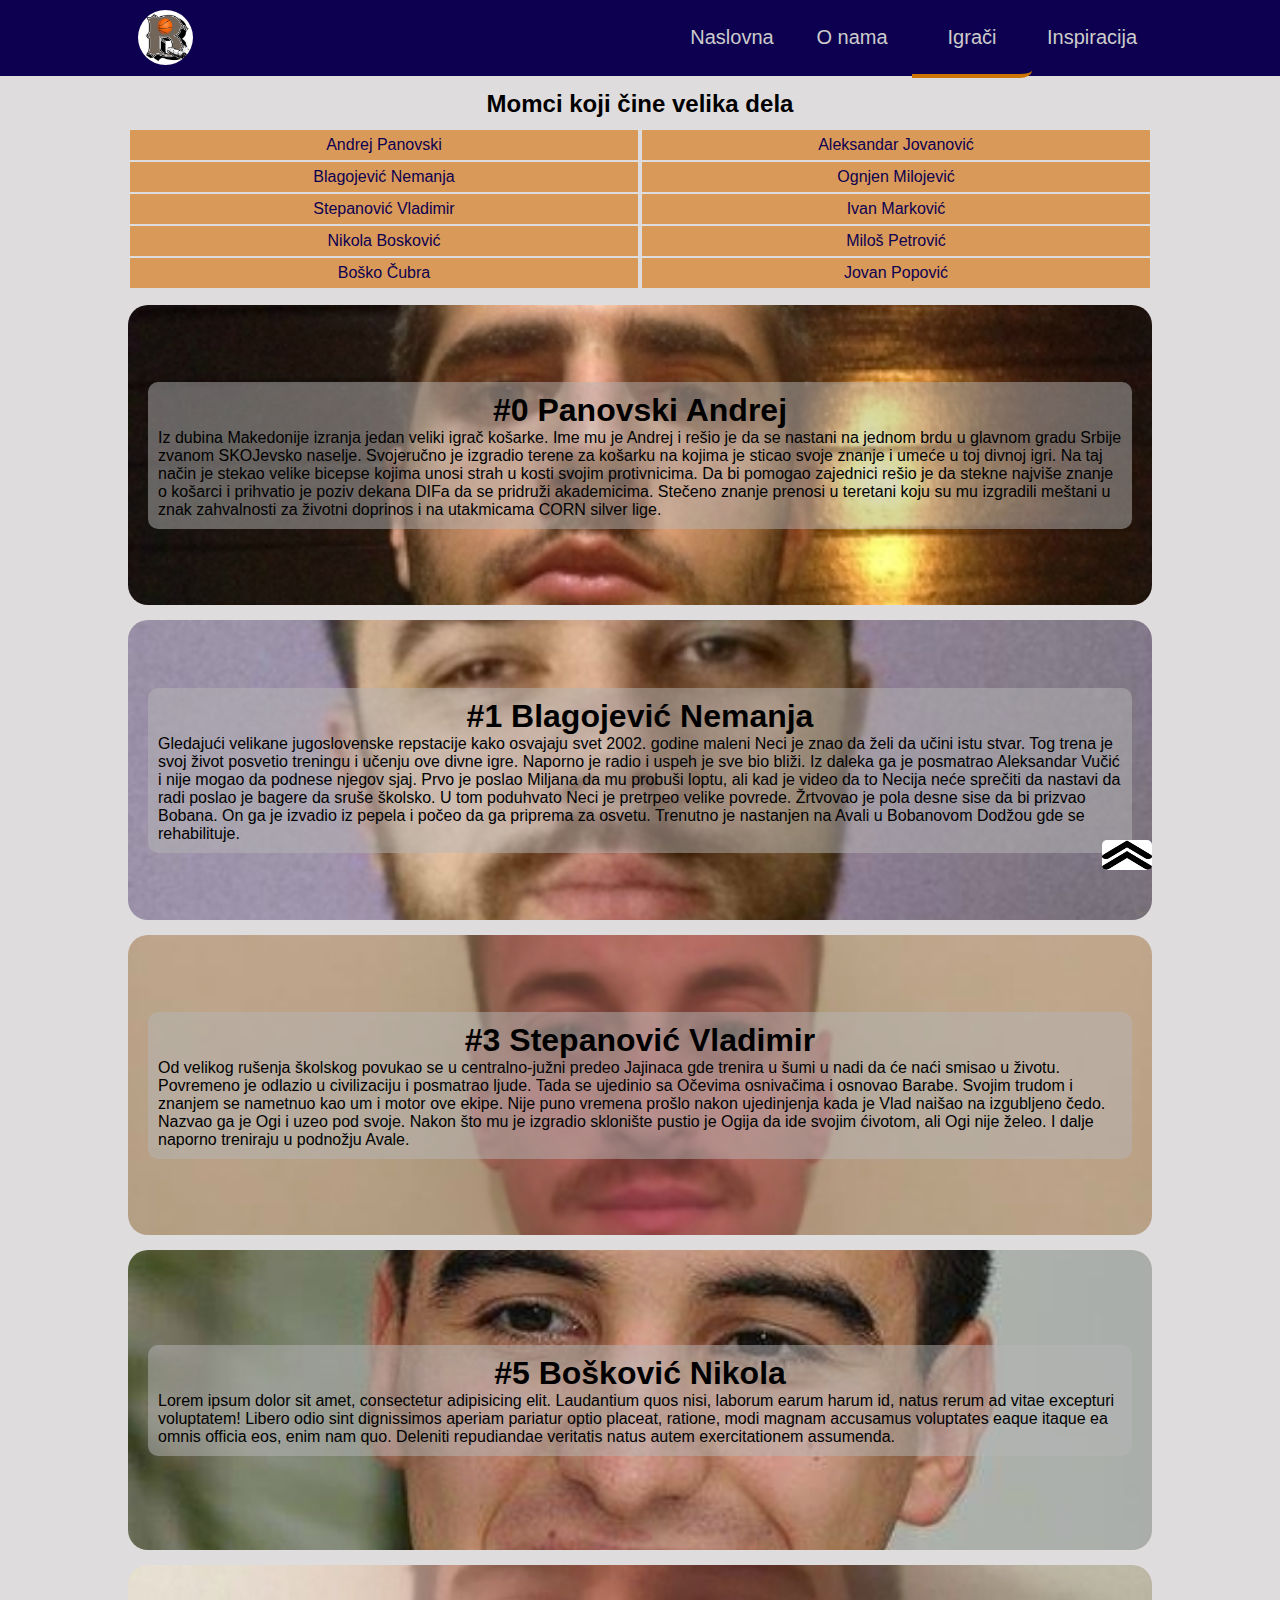
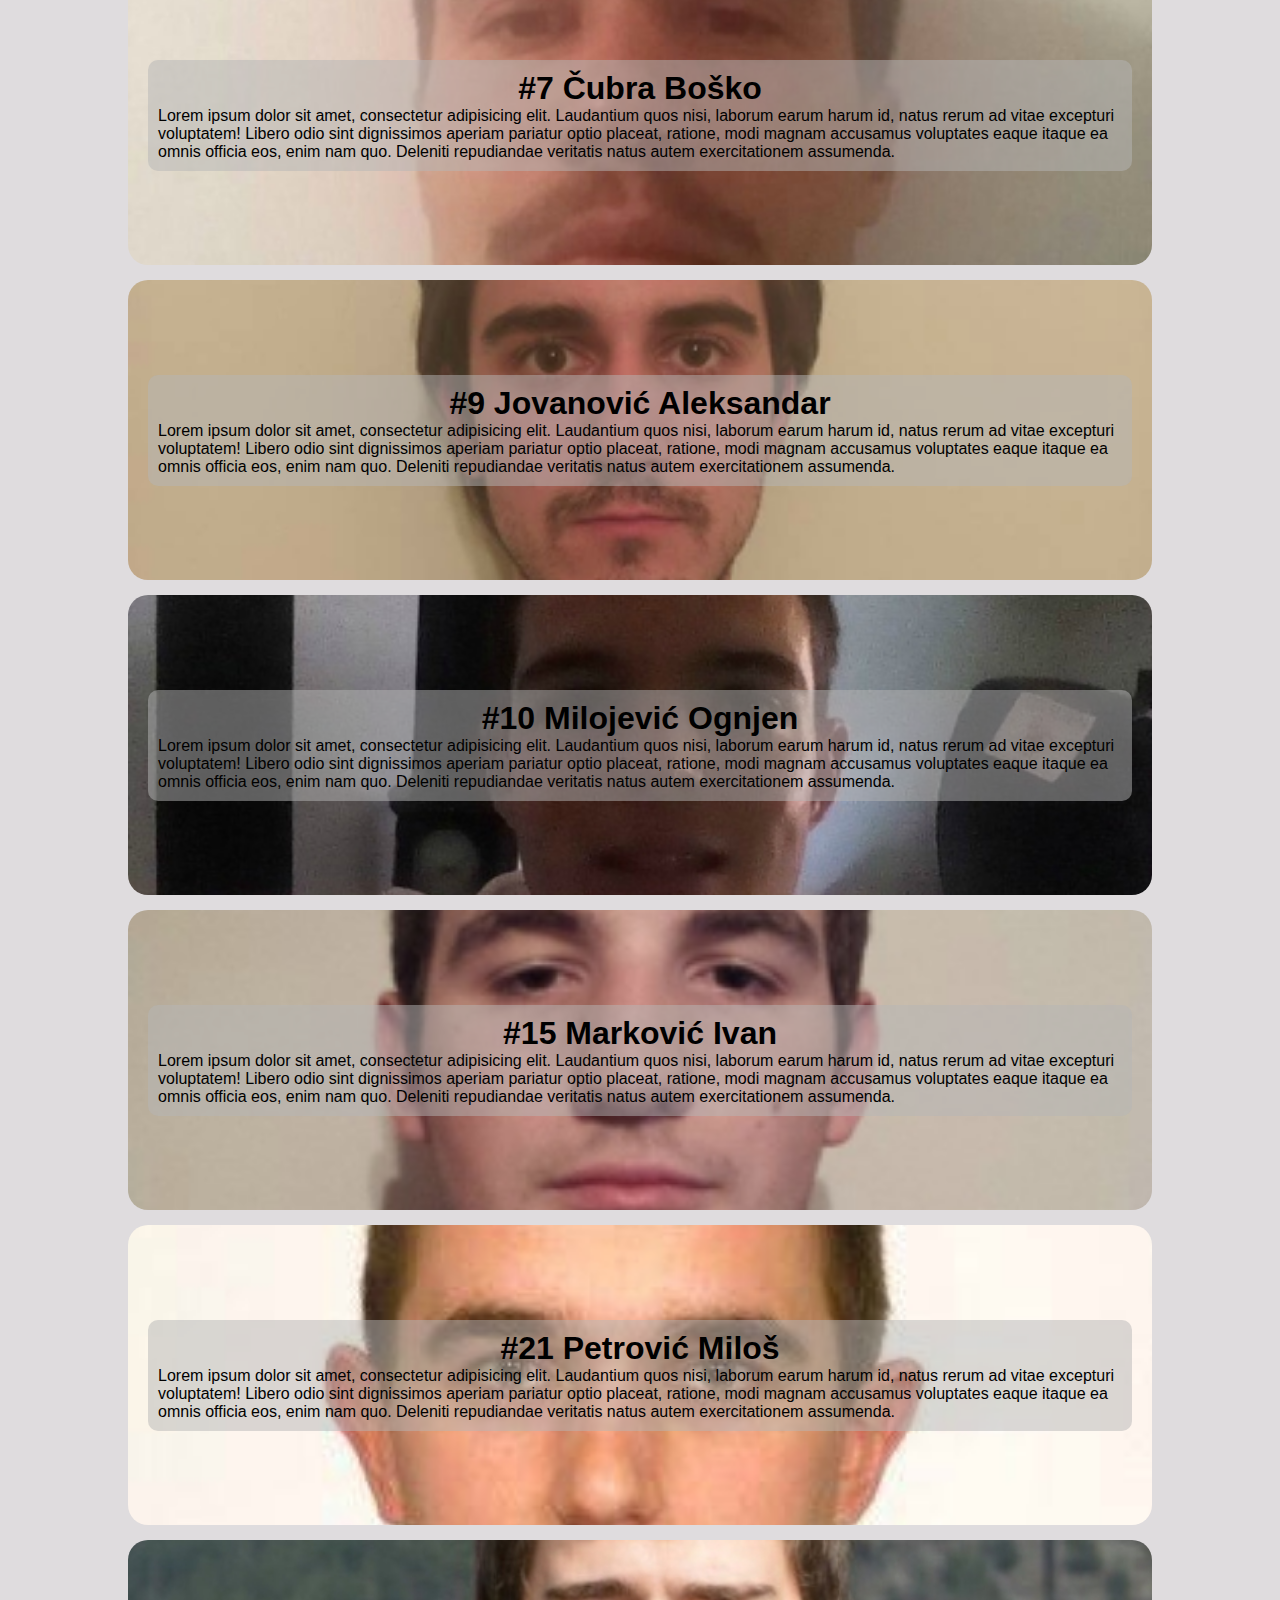
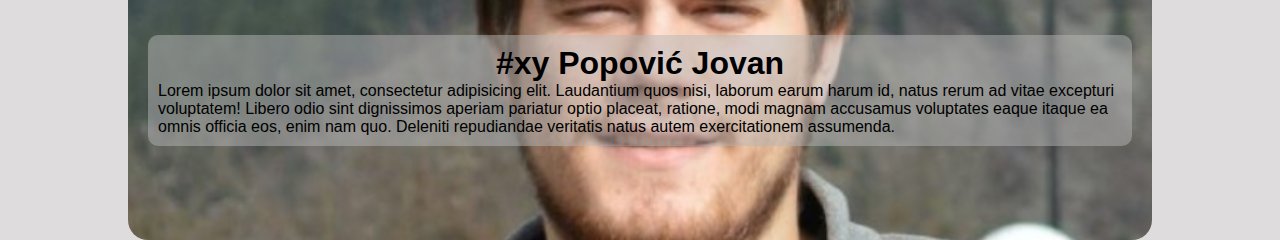
==== igraci.html @ cb5fc28c "KDB" ====
<!DOCTYPE html>
<html lang="en">
<head>
  <meta charset="UTF-8">
  <meta name="viewport" content="width=device-width, initial-scale=1.0">
  <meta http-equiv="X-UA-Compatible" content="ie=edge">
  <title>KD Barabe</title>
  <link rel="shortcut icon" href="favicon.ico" type="image/png">
  <link rel="stylesheet" href="css/style.css">
</head>
<body>
  <header>
    <div class="container">
      <a href="index.html"><img src="img/barabe.png" alt="logo barabe"></a>

        <nav>
          <ul>
            <li><a href="index.html">Naslovna</a></li>
            <li><a href="onama.html">O nama</a></li>
            <li><span><a href="igraci.html">Igrači</a></span></li>
            <li><a href="#">Inspiracija</a></li>
          </ul>
        </nav>
    </div>
  </header>
  <div class="container">
    <div class="igraci">
      <h2>Momci koji čine velika dela</h2>
      <div class="levo">
        <ul>
            <li><a href="#pahovski">Andrej Panovski</a></li>
            <li><a href="#neci">Blagojević Nemanja</a></li>
            <li><a href="#vlad">Stepanović Vladimir</a></li>
            <li><a href="#nikola">Nikola Bosković</a></li>
            <li><a href="#bole">Boško Čubra</a></li>
        </ul>
      </div>
      <div class="desno">
      <ul>
          <li><a href="#prangija">Aleksandar Jovanović</a></li>
          <li><a href="#ogi">Ognjen Milojević</a></li>
          <li><a href="#iket">Ivan Marković</a></li>
          <li><a href="#panda">Miloš Petrović</a></li>
          <li><a href="#joca">Jovan Popović</a></li>
      </ul>
    </div>
    </div>
    <!-- iz ID uzima sliku -->
    <div class="profil">
      <div class="slika"id="pahovski">
        <div class="poz">
          <h1>#0 Panovski Andrej</h1>
          <p>Iz dubina Makedonije izranja jedan veliki igrač košarke. Ime mu je Andrej i rešio je da se nastani na jednom brdu u glavnom gradu Srbije zvanom SKOJevsko naselje. Svojeručno je izgradio terene za košarku na kojima je sticao svoje znanje i umeće u toj divnoj igri. Na taj način je stekao velike bicepse kojima unosi strah u kosti svojim protivnicima. Da bi pomogao zajednici rešio je da stekne najviše znanje o košarci i prihvatio je poziv dekana DIFa da se pridruži akademicima. Stečeno znanje prenosi u teretani koju su mu izgradili meštani u znak zahvalnosti za životni doprinos i na utakmicama CORN silver lige.  </p>
        </div>
      </div>
      <div class="slika"id="neci">
        <div class="poz">
          <h1>#1 Blagojević Nemanja</h1>
          <p>Gledajući velikane jugoslovenske repstacije kako osvajaju svet 2002. godine maleni Neci je znao da želi da učini istu stvar. Tog trena je svoj život posvetio treningu i učenju ove divne igre. Naporno je radio i uspeh je sve bio bliži. Iz daleka ga je posmatrao Aleksandar Vučić i nije mogao da podnese njegov sjaj. Prvo je poslao Miljana da mu probuši loptu, ali kad je video da to Necija neće sprečiti da nastavi da radi poslao je bagere da sruše školsko. U tom poduhvato Neci je pretrpeo velike povrede. Žrtvovao je pola desne sise da bi prizvao Bobana. On ga je izvadio iz pepela i počeo da ga priprema za osvetu. Trenutno je nastanjen na Avali u Bobanovom Dodžou gde se rehabilituje.</p>
        </div>
      </div>

      <div class="slika"id="vlad">
        <div class="poz">
          <h1>#3 Stepanović Vladimir</h1>
          <p>Od velikog rušenja školskog povukao se u centralno-južni predeo Jajinaca gde trenira u šumi u nadi da će naći smisao u životu. Povremeno je odlazio u civilizaciju i posmatrao ljude. Tada se ujedinio sa Očevima osnivačima i osnovao Barabe. Svojim trudom i znanjem se nametnuo kao um i motor ove ekipe. Nije puno vremena prošlo nakon ujedinjenja kada je Vlad naišao na izgubljeno čedo. Nazvao ga je Ogi i uzeo pod svoje. Nakon što mu je izgradio sklonište pustio je Ogija da ide svojim ćivotom, ali Ogi nije želeo. I dalje naporno treniraju u podnožju Avale. </p>
        </div>
      </div>

      <div class="slika"id="nikola">
        <div class="poz">
          <h1>#5 Bošković Nikola</h1>
          <p>Lorem ipsum dolor sit amet, consectetur adipisicing elit. Laudantium quos nisi, laborum earum harum id, natus rerum ad vitae excepturi voluptatem! Libero odio sint dignissimos aperiam pariatur optio placeat, ratione, modi magnam accusamus voluptates eaque itaque ea omnis officia eos, enim nam quo. Deleniti repudiandae veritatis natus autem exercitationem assumenda.</p>
        </div>
      </div>
      <div class="slika"id="bole">
        <div class="poz">
          <h1>#7 Čubra Boško</h1>
          <p>Lorem ipsum dolor sit amet, consectetur adipisicing elit. Laudantium quos nisi, laborum earum harum id, natus rerum ad vitae excepturi voluptatem! Libero odio sint dignissimos aperiam pariatur optio placeat, ratione, modi magnam accusamus voluptates eaque itaque ea omnis officia eos, enim nam quo. Deleniti repudiandae veritatis natus autem exercitationem assumenda.</p>
        </div>
      </div>
      <div class="slika"id="prangija">
        <div class="poz">
          <h1>#9 Jovanović Aleksandar</h1>
          <p>Lorem ipsum dolor sit amet, consectetur adipisicing elit. Laudantium quos nisi, laborum earum harum id, natus rerum ad vitae excepturi voluptatem! Libero odio sint dignissimos aperiam pariatur optio placeat, ratione, modi magnam accusamus voluptates eaque itaque ea omnis officia eos, enim nam quo. Deleniti repudiandae veritatis natus autem exercitationem assumenda.</p>
        </div>
      </div>
      <div class="slika"id="ogi">
        <div class="poz">
          <h1>#10 Milojević Ognjen</h1>
          <p>Lorem ipsum dolor sit amet, consectetur adipisicing elit. Laudantium quos nisi, laborum earum harum id, natus rerum ad vitae excepturi voluptatem! Libero odio sint dignissimos aperiam pariatur optio placeat, ratione, modi magnam accusamus voluptates eaque itaque ea omnis officia eos, enim nam quo. Deleniti repudiandae veritatis natus autem exercitationem assumenda.</p>
        </div>
      </div>
      <div class="slika"id="iket">
        <div class="poz">
          <h1>#15 Marković Ivan</h1>
          <p>Lorem ipsum dolor sit amet, consectetur adipisicing elit. Laudantium quos nisi, laborum earum harum id, natus rerum ad vitae excepturi voluptatem! Libero odio sint dignissimos aperiam pariatur optio placeat, ratione, modi magnam accusamus voluptates eaque itaque ea omnis officia eos, enim nam quo. Deleniti repudiandae veritatis natus autem exercitationem assumenda.</p>
        </div>
      </div>
      <div class="slika"id="panda">
        <div class="poz">
          <h1>#21 Petrović Miloš</h1>
          <p>Lorem ipsum dolor sit amet, consectetur adipisicing elit. Laudantium quos nisi, laborum earum harum id, natus rerum ad vitae excepturi voluptatem! Libero odio sint dignissimos aperiam pariatur optio placeat, ratione, modi magnam accusamus voluptates eaque itaque ea omnis officia eos, enim nam quo. Deleniti repudiandae veritatis natus autem exercitationem assumenda.</p>
        </div>
      </div>
      <div class="slika"id="joca">
        <div class="poz">
          <h1>#xy Popović Jovan</h1>
          <p>Lorem ipsum dolor sit amet, consectetur adipisicing elit. Laudantium quos nisi, laborum earum harum id, natus rerum ad vitae excepturi voluptatem! Libero odio sint dignissimos aperiam pariatur optio placeat, ratione, modi magnam accusamus voluptates eaque itaque ea omnis officia eos, enim nam quo. Deleniti repudiandae veritatis natus autem exercitationem assumenda.</p>
        </div>
      </div>


    </div>
  <a href="#"><img src="img/dugme.jpg" class="btn" alt="button"></a>
</body>
</html>
---- css/style.css ----
* {
  box-sizing: border-box;
  padding: 0;
  margin: 0;
  font-family: Arial, "Helvetica Neue", Helvetica, sans-serif;
  transition: 0.2s;
  list-style: none;
  text-decoration: none;
}

body {
  background-color: #dfdcde;
}

.container {
  width: 80%;
  margin: auto;
}
/* navigaciona traka */
header {
  width: 100%;
  background-color: #0e0050;
  position: absolute;
  top: 0;
  z-index: 1;
}

header img {
  float: left;
  width: 55px;
  border-radius: 50%;
  margin: 10px;
}

header img:hover {
  transform: scale(1.1);
}

nav span a {
  border-bottom-right-radius: 10%;
  border-bottom: 4px solid #cd7500;
}

nav ul {
  float: right;
}

nav ul li {
  height: 76px;
  line-height: 74px;
  width: 120px;
  float: left;
}

nav ul li a {
  text-align: center;
  display: block;
  color: #ccc;
  font-size: 20px;
}

nav a:hover {
  background-color: #1b0488;
  border-radius: 5px;
}
/* Naslovna */

/*pozadina*/
.naslovna {
  display: flex;
  flex-direction: column;
  align-items: center;
  justify-content: center;
  background-size: cover;
  background-position: center;
  height: 100vh;
  background-image: url('../img/boban.jpg');
  text-align: center;
  color: rgb(205, 117, 0);
  padding: 0 20px;
}

/*plava boja*/
.boja {
  height: 100vh;
  width: 100vw;
  position: absolute;
  left: 0;
  background-color: #225470;
  opacity: .8;
}

/*Centar*/
.tekst {
  padding: 10px;
  border-radius: 10px;
  background-color: #cccccc;
  z-index: 1;
}

.tekst p {
  letter-spacing: 5px;
  font-weight: 500;
}

/* o nama */

.rush img {
  width: 100%;
  margin-top: 50px;
}

/* igraci */

/*spisak igraca*/
.igraci h2 {
  margin: 10px;
}

.igraci {
  padding-top: 80px;
  text-align: center;
}

.igraci:after {
  content: "";
  display: table;
  clear: both;
}
.igraci li a {
  background-color: rgba(214, 109, 0, 0.6);
  text-decoration: none;
  display: block;
  color: #0e0050;
  line-height: 30px;
}

.igraci li {
  margin: 2px;
  list-style: none;
}

.igraci li:hover {
  background-color: rgba(214, 109, 0, 1);
  text-transform: uppercase;
}
/*lista u dva reda*/
.igraci .levo {
  float: left;
  width: 50%;
}
.igraci .desno  {
  width: 50%;
  float: right;
}

/* profili*/

.poz {
  background-color: rgba(181, 181, 181, 0.5);
  border-radius: 10px;
  padding: 10px;
}

.poz h1 {
  text-align: center;
}

.slika {
  border-radius: 20px;
  margin-top: 15px;
  padding: 20px;
  background-position: center;
  background-size: cover;
  height: 300px;
  display: flex;
  flex-direction: column;
  align-items: center;
  justify-content: center;
}

/*dugme za povratak gore*/

.btn {
  height: 30px;
  width: 50px;
  position: fixed;
  bottom: 30px;
  right: 10%;
  border-radius: 5px;
}

/*slike igraca */
#pahovski {
  background-image: url('../img/pahovski.jpg');
}
#neci {
  background-image: url('../img/neci.jpg');
}
#vlad {
  background-image: url('../img/vlad.jpg');
}
#nikola {
  background-image: url('../img/nikola.jpg');
}
#bole {
  background-image: url('../img/bole.jpg');
}
#prangija {
  background-image: url('../img/prangija.jpg');
}
#ogi {
  background-image: url('../img/ogi.jpg');
}
#iket {
  background-image: url('../img/iket.jpg');
}
#panda {
  background-image: url('../img/panda.jpg');
}
#joca {
  background-image: url('../img/joca.jpg');
}

/*media query*/

@media(max-width:768px) {
  header {
    position: fixed;
  }

  header img {
    float: none;
    margin: 0 44%;
    }

  header ul {
    float: none;
    width: 100%;
  }

  nav span a {
    border: none;
    background-color: #1b0488;
    border-radius: 10px;
  }

  nav ul li {
    margin: 0;
    float: none;
    width: 100%;
    height: auto;
    line-height: normal;
  }

  .igraci {
    margin-top: 100px;
  }

  .container {
    width: 90%;
  }

  .rush img {
    padding-top: 100px;
  }
}

@media screen and (min-width: 768px), screen and (max-width: 900px){

}
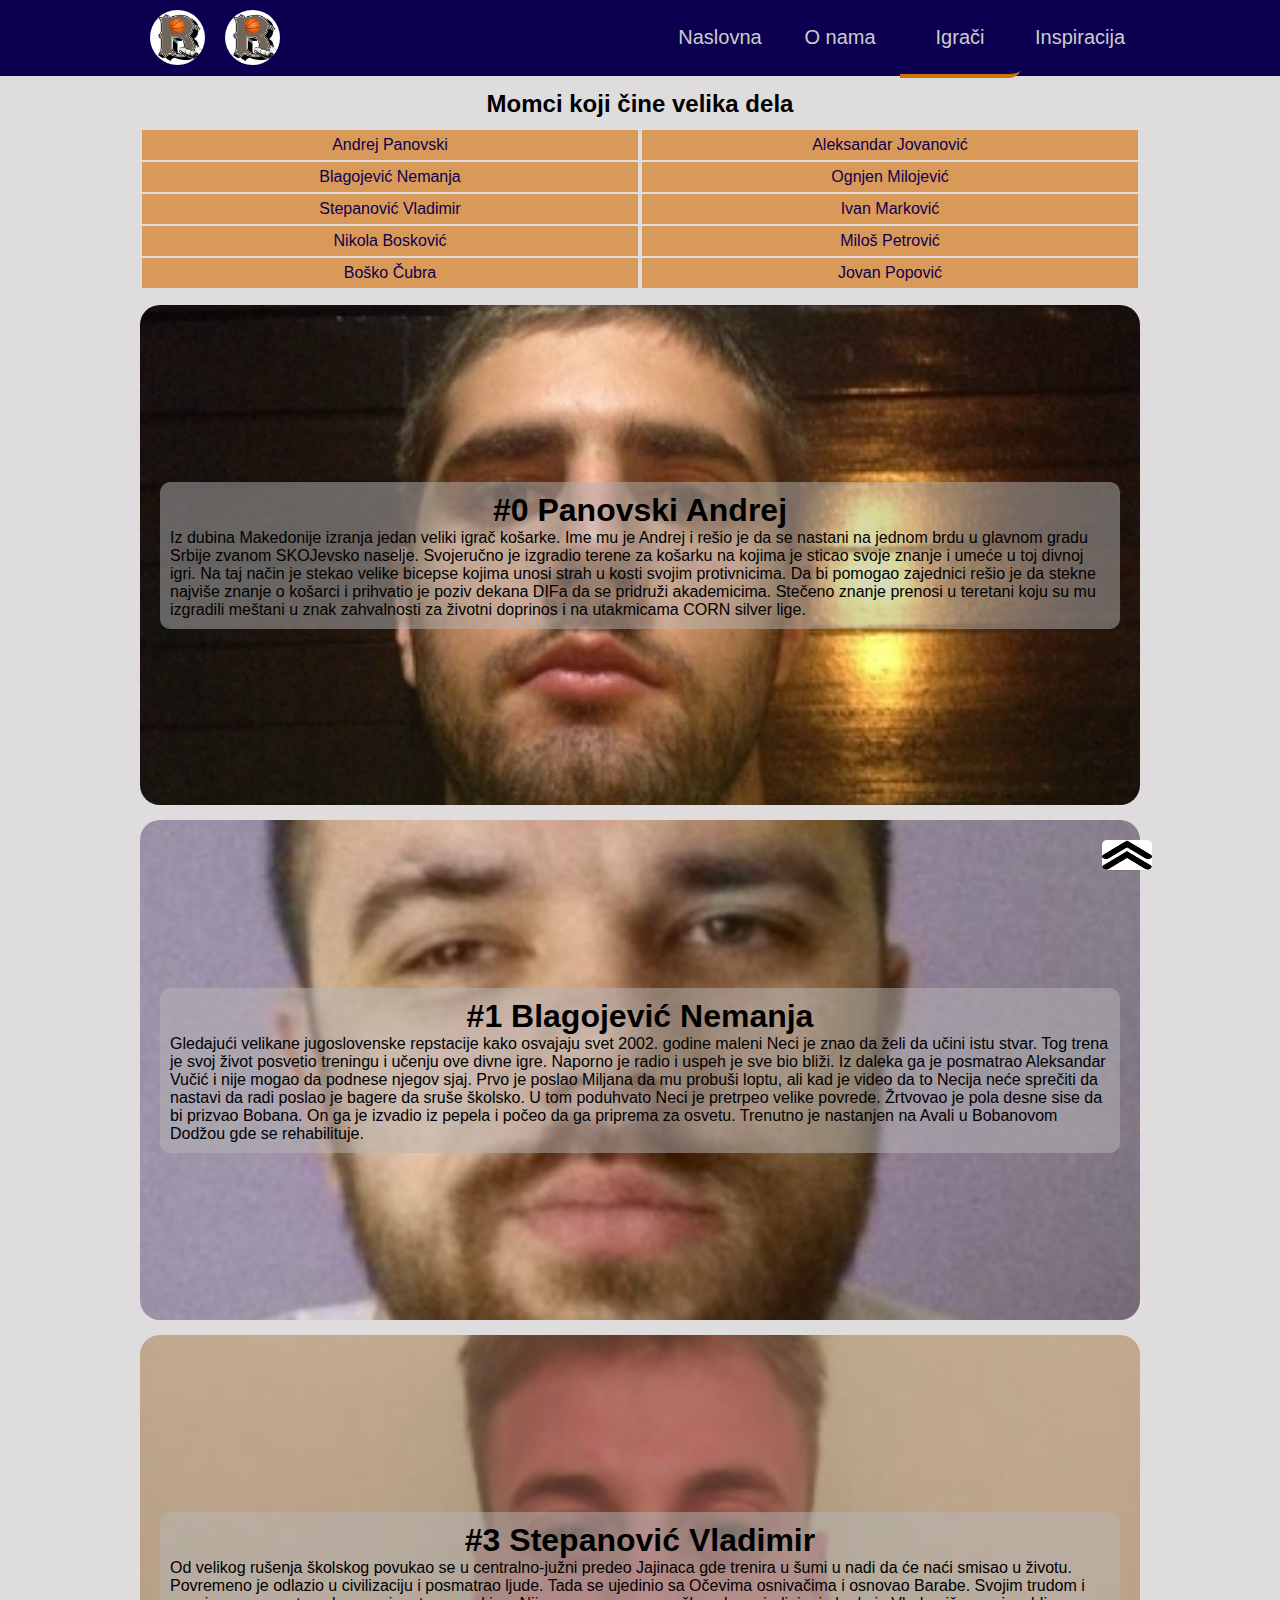
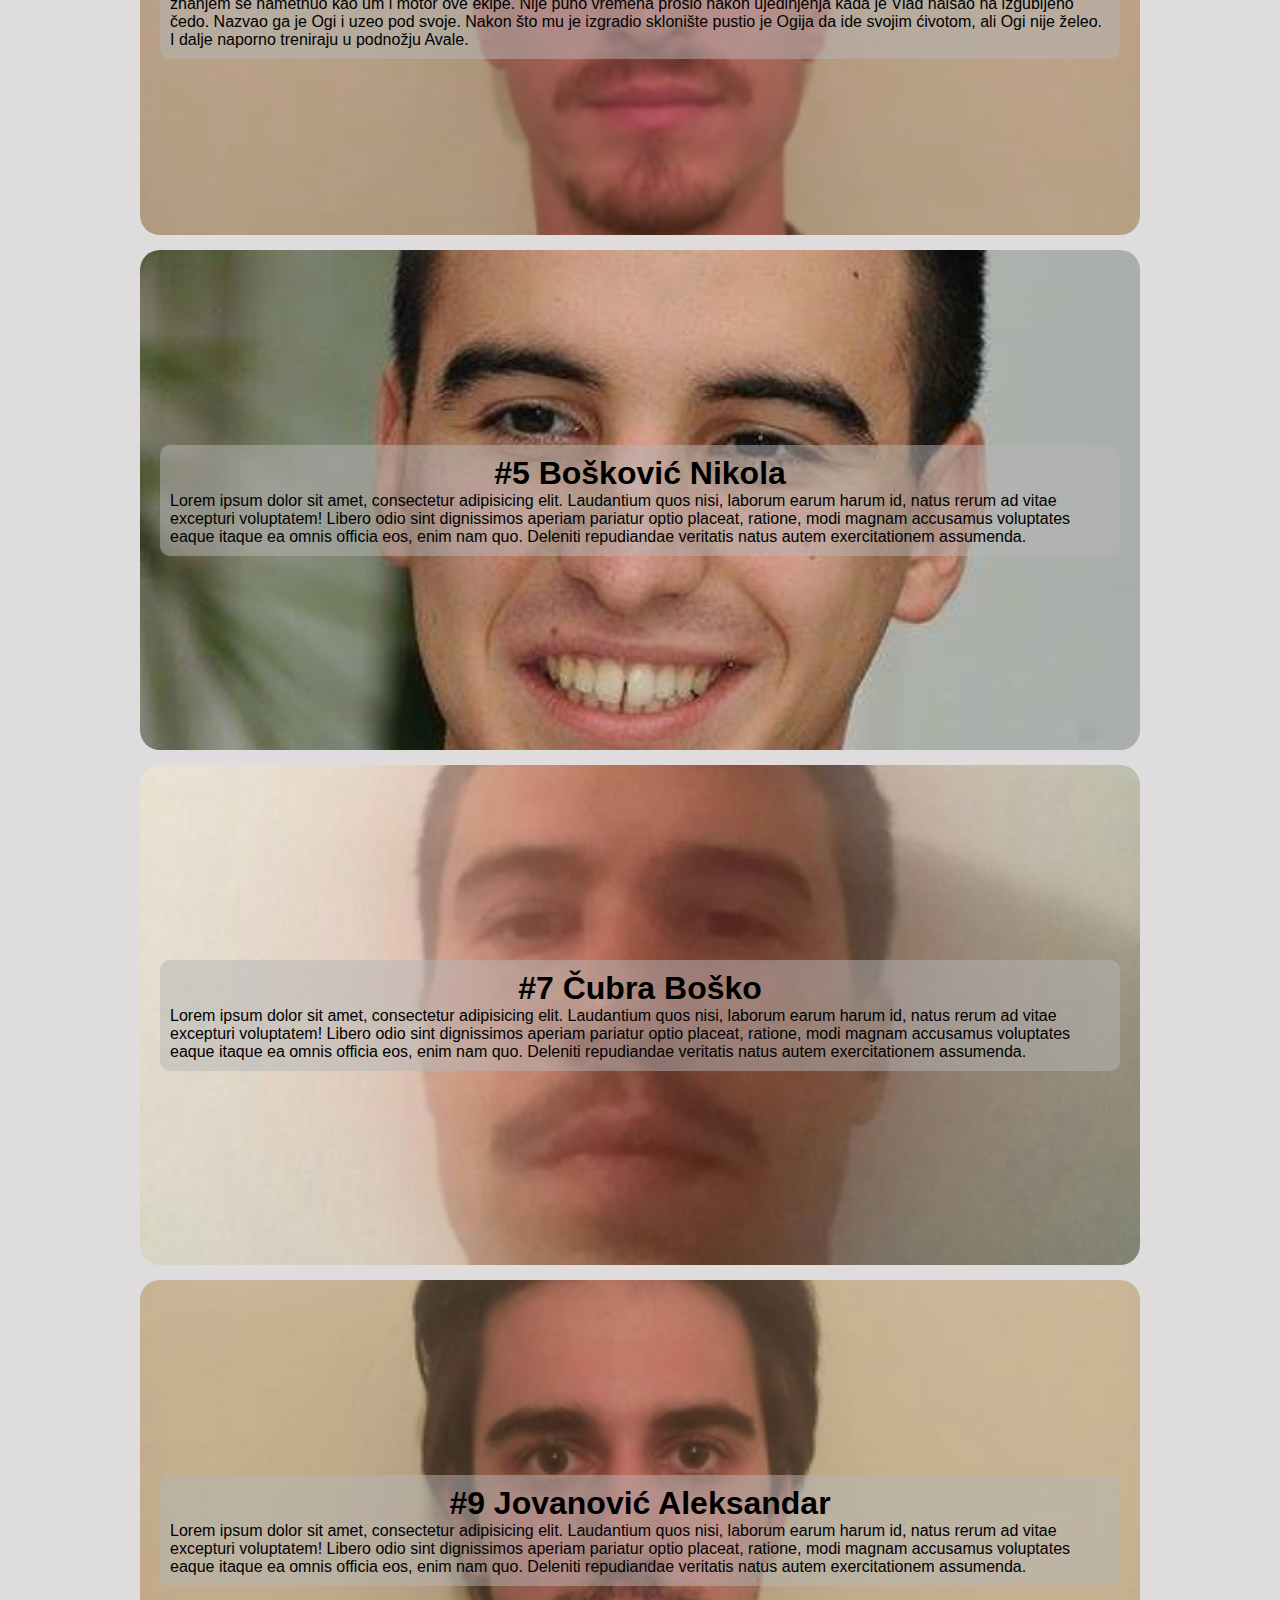
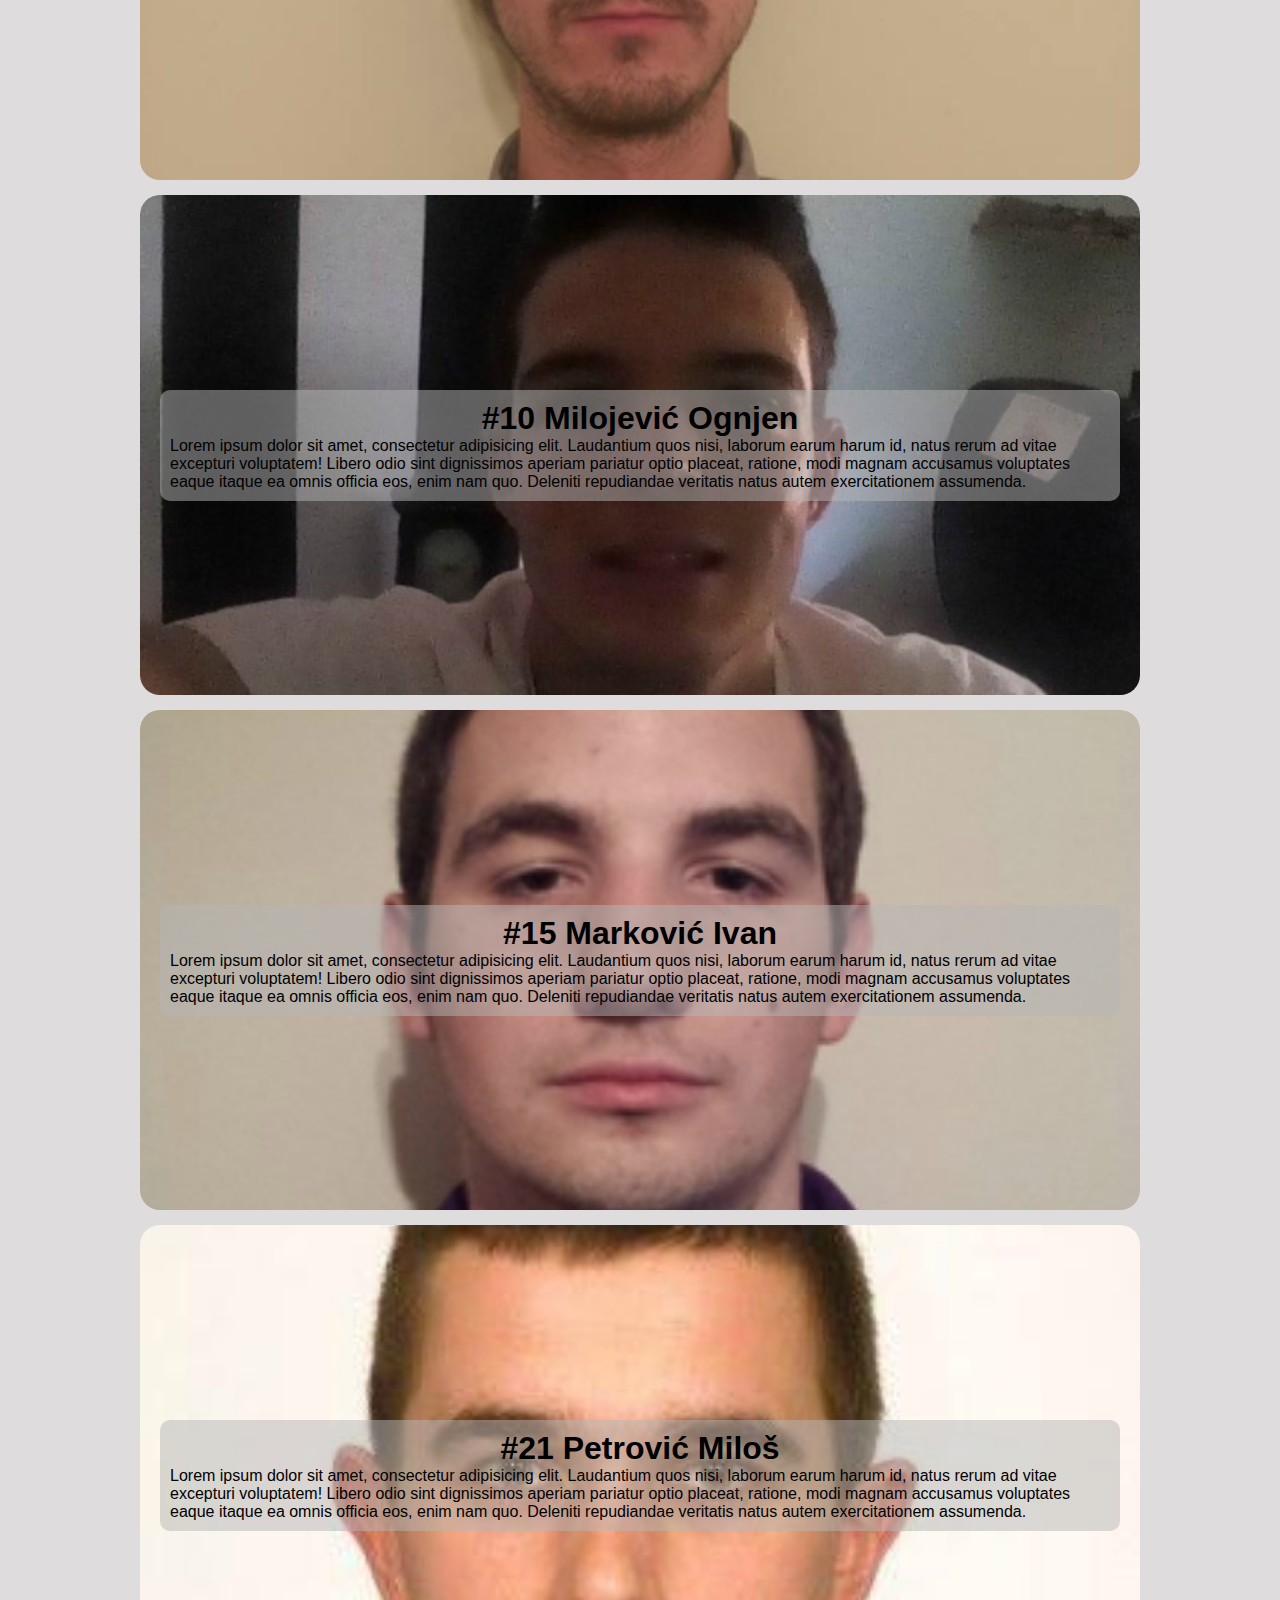
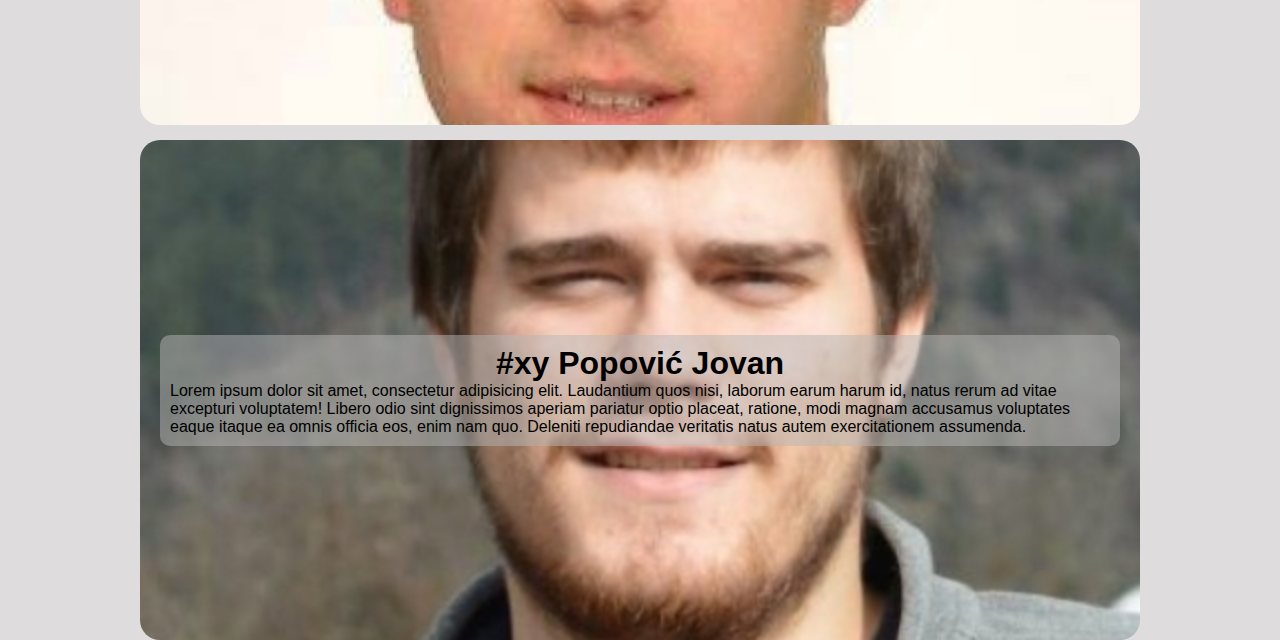
==== commit a506ff5b: "logo meni" ====
--- a/igraci.html
+++ b/igraci.html
@@ -1,117 +1,120 @@
-<!DOCTYPE html>
-<html lang="en">
-<head>
-  <meta charset="UTF-8">
-  <meta name="viewport" content="width=device-width, initial-scale=1.0">
-  <meta http-equiv="X-UA-Compatible" content="ie=edge">
-  <title>KD Barabe</title>
-  <link rel="shortcut icon" href="favicon.ico" type="image/png">
-  <link rel="stylesheet" href="css/style.css">
-</head>
-<body>
-  <header>
-    <div class="container">
-      <a href="index.html"><img src="img/barabe.png" alt="logo barabe"></a>
-
-        <nav>
-          <ul>
-            <li><a href="index.html">Naslovna</a></li>
-            <li><a href="onama.html">O nama</a></li>
-            <li><span><a href="igraci.html">Igrači</a></span></li>
-            <li><a href="#">Inspiracija</a></li>
-          </ul>
-        </nav>
-    </div>
-  </header>
-  <div class="container">
-    <div class="igraci">
-      <h2>Momci koji čine velika dela</h2>
-      <div class="levo">
-        <ul>
-            <li><a href="#pahovski">Andrej Panovski</a></li>
-            <li><a href="#neci">Blagojević Nemanja</a></li>
-            <li><a href="#vlad">Stepanović Vladimir</a></li>
-            <li><a href="#nikola">Nikola Bosković</a></li>
-            <li><a href="#bole">Boško Čubra</a></li>
-        </ul>
-      </div>
-      <div class="desno">
-      <ul>
-          <li><a href="#prangija">Aleksandar Jovanović</a></li>
-          <li><a href="#ogi">Ognjen Milojević</a></li>
-          <li><a href="#iket">Ivan Marković</a></li>
-          <li><a href="#panda">Miloš Petrović</a></li>
-          <li><a href="#joca">Jovan Popović</a></li>
-      </ul>
-    </div>
-    </div>
-    <!-- iz ID uzima sliku -->
-    <div class="profil">
-      <div class="slika"id="pahovski">
-        <div class="poz">
-          <h1>#0 Panovski Andrej</h1>
-          <p>Iz dubina Makedonije izranja jedan veliki igrač košarke. Ime mu je Andrej i rešio je da se nastani na jednom brdu u glavnom gradu Srbije zvanom SKOJevsko naselje. Svojeručno je izgradio terene za košarku na kojima je sticao svoje znanje i umeće u toj divnoj igri. Na taj način je stekao velike bicepse kojima unosi strah u kosti svojim protivnicima. Da bi pomogao zajednici rešio je da stekne najviše znanje o košarci i prihvatio je poziv dekana DIFa da se pridruži akademicima. Stečeno znanje prenosi u teretani koju su mu izgradili meštani u znak zahvalnosti za životni doprinos i na utakmicama CORN silver lige.  </p>
-        </div>
-      </div>
-      <div class="slika"id="neci">
-        <div class="poz">
-          <h1>#1 Blagojević Nemanja</h1>
-          <p>Gledajući velikane jugoslovenske repstacije kako osvajaju svet 2002. godine maleni Neci je znao da želi da učini istu stvar. Tog trena je svoj život posvetio treningu i učenju ove divne igre. Naporno je radio i uspeh je sve bio bliži. Iz daleka ga je posmatrao Aleksandar Vučić i nije mogao da podnese njegov sjaj. Prvo je poslao Miljana da mu probuši loptu, ali kad je video da to Necija neće sprečiti da nastavi da radi poslao je bagere da sruše školsko. U tom poduhvato Neci je pretrpeo velike povrede. Žrtvovao je pola desne sise da bi prizvao Bobana. On ga je izvadio iz pepela i počeo da ga priprema za osvetu. Trenutno je nastanjen na Avali u Bobanovom Dodžou gde se rehabilituje.</p>
-        </div>
-      </div>
-
-      <div class="slika"id="vlad">
-        <div class="poz">
-          <h1>#3 Stepanović Vladimir</h1>
-          <p>Od velikog rušenja školskog povukao se u centralno-južni predeo Jajinaca gde trenira u šumi u nadi da će naći smisao u životu. Povremeno je odlazio u civilizaciju i posmatrao ljude. Tada se ujedinio sa Očevima osnivačima i osnovao Barabe. Svojim trudom i znanjem se nametnuo kao um i motor ove ekipe. Nije puno vremena prošlo nakon ujedinjenja kada je Vlad naišao na izgubljeno čedo. Nazvao ga je Ogi i uzeo pod svoje. Nakon što mu je izgradio sklonište pustio je Ogija da ide svojim ćivotom, ali Ogi nije želeo. I dalje naporno treniraju u podnožju Avale. </p>
-        </div>
-      </div>
-
-      <div class="slika"id="nikola">
-        <div class="poz">
-          <h1>#5 Bošković Nikola</h1>
-          <p>Lorem ipsum dolor sit amet, consectetur adipisicing elit. Laudantium quos nisi, laborum earum harum id, natus rerum ad vitae excepturi voluptatem! Libero odio sint dignissimos aperiam pariatur optio placeat, ratione, modi magnam accusamus voluptates eaque itaque ea omnis officia eos, enim nam quo. Deleniti repudiandae veritatis natus autem exercitationem assumenda.</p>
-        </div>
-      </div>
-      <div class="slika"id="bole">
-        <div class="poz">
-          <h1>#7 Čubra Boško</h1>
-          <p>Lorem ipsum dolor sit amet, consectetur adipisicing elit. Laudantium quos nisi, laborum earum harum id, natus rerum ad vitae excepturi voluptatem! Libero odio sint dignissimos aperiam pariatur optio placeat, ratione, modi magnam accusamus voluptates eaque itaque ea omnis officia eos, enim nam quo. Deleniti repudiandae veritatis natus autem exercitationem assumenda.</p>
-        </div>
-      </div>
-      <div class="slika"id="prangija">
-        <div class="poz">
-          <h1>#9 Jovanović Aleksandar</h1>
-          <p>Lorem ipsum dolor sit amet, consectetur adipisicing elit. Laudantium quos nisi, laborum earum harum id, natus rerum ad vitae excepturi voluptatem! Libero odio sint dignissimos aperiam pariatur optio placeat, ratione, modi magnam accusamus voluptates eaque itaque ea omnis officia eos, enim nam quo. Deleniti repudiandae veritatis natus autem exercitationem assumenda.</p>
-        </div>
-      </div>
-      <div class="slika"id="ogi">
-        <div class="poz">
-          <h1>#10 Milojević Ognjen</h1>
-          <p>Lorem ipsum dolor sit amet, consectetur adipisicing elit. Laudantium quos nisi, laborum earum harum id, natus rerum ad vitae excepturi voluptatem! Libero odio sint dignissimos aperiam pariatur optio placeat, ratione, modi magnam accusamus voluptates eaque itaque ea omnis officia eos, enim nam quo. Deleniti repudiandae veritatis natus autem exercitationem assumenda.</p>
-        </div>
-      </div>
-      <div class="slika"id="iket">
-        <div class="poz">
-          <h1>#15 Marković Ivan</h1>
-          <p>Lorem ipsum dolor sit amet, consectetur adipisicing elit. Laudantium quos nisi, laborum earum harum id, natus rerum ad vitae excepturi voluptatem! Libero odio sint dignissimos aperiam pariatur optio placeat, ratione, modi magnam accusamus voluptates eaque itaque ea omnis officia eos, enim nam quo. Deleniti repudiandae veritatis natus autem exercitationem assumenda.</p>
-        </div>
-      </div>
-      <div class="slika"id="panda">
-        <div class="poz">
-          <h1>#21 Petrović Miloš</h1>
-          <p>Lorem ipsum dolor sit amet, consectetur adipisicing elit. Laudantium quos nisi, laborum earum harum id, natus rerum ad vitae excepturi voluptatem! Libero odio sint dignissimos aperiam pariatur optio placeat, ratione, modi magnam accusamus voluptates eaque itaque ea omnis officia eos, enim nam quo. Deleniti repudiandae veritatis natus autem exercitationem assumenda.</p>
-        </div>
-      </div>
-      <div class="slika"id="joca">
-        <div class="poz">
-          <h1>#xy Popović Jovan</h1>
-          <p>Lorem ipsum dolor sit amet, consectetur adipisicing elit. Laudantium quos nisi, laborum earum harum id, natus rerum ad vitae excepturi voluptatem! Libero odio sint dignissimos aperiam pariatur optio placeat, ratione, modi magnam accusamus voluptates eaque itaque ea omnis officia eos, enim nam quo. Deleniti repudiandae veritatis natus autem exercitationem assumenda.</p>
-        </div>
-      </div>
-
-
-    </div>
-  <a href="#"><img src="img/dugme.jpg" class="btn" alt="button"></a>
-</body>
-</html>
+<!DOCTYPE html>
+<html lang="en">
+<head>
+  <meta charset="UTF-8">
+  <meta name="viewport" content="width=device-width, initial-scale=1.0">
+  <meta http-equiv="X-UA-Compatible" content="ie=edge">
+  <title>KD Barabe</title>
+  <link rel="shortcut icon" href="favicon.ico" type="image/png">
+  <link rel="stylesheet" href="css/style.css">
+</head>
+<body>
+  <header>
+    <div class="container">
+      <a href="index.html" class="logobig"><img src="img/barabe.png" alt="logo barabe"></a>
+      <img src="img/barabe.png" alt="logo barabe" id="logomob">
+        <nav>
+          <ul>
+            <li><a href="index.html">Naslovna</a></li>
+            <li><a href="onama.html">O nama</a></li>
+            <li><span><a href="igraci.html">Igrači</a></span></li>
+            <li><a href="#">Inspiracija</a></li>
+          </ul>
+        </nav>
+    </div>
+  </header>
+  <div class="container">
+    <div class="igraci">
+      <h2>Momci koji čine velika dela</h2>
+      <div class="levo">
+        <ul>
+            <li><a href="#pahovski">Andrej Panovski</a></li>
+            <li><a href="#neci">Blagojević Nemanja</a></li>
+            <li><a href="#vlad">Stepanović Vladimir</a></li>
+            <li><a href="#nikola">Nikola Bosković</a></li>
+            <li><a href="#bole">Boško Čubra</a></li>
+        </ul>
+      </div>
+      <div class="desno">
+      <ul>
+          <li><a href="#prangija">Aleksandar Jovanović</a></li>
+          <li><a href="#ogi">Ognjen Milojević</a></li>
+          <li><a href="#iket">Ivan Marković</a></li>
+          <li><a href="#panda">Miloš Petrović</a></li>
+          <li><a href="#joca">Jovan Popović</a></li>
+      </ul>
+    </div>
+    </div>
+    <!-- iz ID uzima sliku -->
+    <div class="profil">
+      <div class="slika"id="pahovski">
+        <div class="poz">
+          <h1>#0 Panovski Andrej</h1>
+          <p>Iz dubina Makedonije izranja jedan veliki igrač košarke. Ime mu je Andrej i rešio je da se nastani na jednom brdu u glavnom gradu Srbije zvanom SKOJevsko naselje. Svojeručno je izgradio terene za košarku na kojima je sticao svoje znanje i umeće u toj divnoj igri. Na taj način je stekao velike bicepse kojima unosi strah u kosti svojim protivnicima. Da bi pomogao zajednici rešio je da stekne najviše znanje o košarci i prihvatio je poziv dekana DIFa da se pridruži akademicima. Stečeno znanje prenosi u teretani koju su mu izgradili meštani u znak zahvalnosti za životni doprinos i na utakmicama CORN silver lige.  </p>
+        </div>
+      </div>
+      <div class="slika"id="neci">
+        <div class="poz">
+          <h1>#1 Blagojević Nemanja</h1>
+          <p>Gledajući velikane jugoslovenske repstacije kako osvajaju svet 2002. godine maleni Neci je znao da želi da učini istu stvar. Tog trena je svoj život posvetio treningu i učenju ove divne igre. Naporno je radio i uspeh je sve bio bliži. Iz daleka ga je posmatrao Aleksandar Vučić i nije mogao da podnese njegov sjaj. Prvo je poslao Miljana da mu probuši loptu, ali kad je video da to Necija neće sprečiti da nastavi da radi poslao je bagere da sruše školsko. U tom poduhvato Neci je pretrpeo velike povrede. Žrtvovao je pola desne sise da bi prizvao Bobana. On ga je izvadio iz pepela i počeo da ga priprema za osvetu. Trenutno je nastanjen na Avali u Bobanovom Dodžou gde se rehabilituje.</p>
+        </div>
+      </div>
+
+      <div class="slika"id="vlad">
+        <div class="poz">
+          <h1>#3 Stepanović Vladimir</h1>
+          <p>Od velikog rušenja školskog povukao se u centralno-južni predeo Jajinaca gde trenira u šumi u nadi da će naći smisao u životu. Povremeno je odlazio u civilizaciju i posmatrao ljude. Tada se ujedinio sa Očevima osnivačima i osnovao Barabe. Svojim trudom i znanjem se nametnuo kao um i motor ove ekipe. Nije puno vremena prošlo nakon ujedinjenja kada je Vlad naišao na izgubljeno čedo. Nazvao ga je Ogi i uzeo pod svoje. Nakon što mu je izgradio sklonište pustio je Ogija da ide svojim ćivotom, ali Ogi nije želeo. I dalje naporno treniraju u podnožju Avale. </p>
+        </div>
+      </div>
+
+      <div class="slika"id="nikola">
+        <div class="poz">
+          <h1>#5 Bošković Nikola</h1>
+          <p>Lorem ipsum dolor sit amet, consectetur adipisicing elit. Laudantium quos nisi, laborum earum harum id, natus rerum ad vitae excepturi voluptatem! Libero odio sint dignissimos aperiam pariatur optio placeat, ratione, modi magnam accusamus voluptates eaque itaque ea omnis officia eos, enim nam quo. Deleniti repudiandae veritatis natus autem exercitationem assumenda.</p>
+        </div>
+      </div>
+      <div class="slika"id="bole">
+        <div class="poz">
+          <h1>#7 Čubra Boško</h1>
+          <p>Lorem ipsum dolor sit amet, consectetur adipisicing elit. Laudantium quos nisi, laborum earum harum id, natus rerum ad vitae excepturi voluptatem! Libero odio sint dignissimos aperiam pariatur optio placeat, ratione, modi magnam accusamus voluptates eaque itaque ea omnis officia eos, enim nam quo. Deleniti repudiandae veritatis natus autem exercitationem assumenda.</p>
+        </div>
+      </div>
+      <div class="slika"id="prangija">
+        <div class="poz">
+          <h1>#9 Jovanović Aleksandar</h1>
+          <p>Lorem ipsum dolor sit amet, consectetur adipisicing elit. Laudantium quos nisi, laborum earum harum id, natus rerum ad vitae excepturi voluptatem! Libero odio sint dignissimos aperiam pariatur optio placeat, ratione, modi magnam accusamus voluptates eaque itaque ea omnis officia eos, enim nam quo. Deleniti repudiandae veritatis natus autem exercitationem assumenda.</p>
+        </div>
+      </div>
+      <div class="slika"id="ogi">
+        <div class="poz">
+          <h1>#10 Milojević Ognjen</h1>
+          <p>Lorem ipsum dolor sit amet, consectetur adipisicing elit. Laudantium quos nisi, laborum earum harum id, natus rerum ad vitae excepturi voluptatem! Libero odio sint dignissimos aperiam pariatur optio placeat, ratione, modi magnam accusamus voluptates eaque itaque ea omnis officia eos, enim nam quo. Deleniti repudiandae veritatis natus autem exercitationem assumenda.</p>
+        </div>
+      </div>
+      <div class="slika"id="iket">
+        <div class="poz">
+          <h1>#15 Marković Ivan</h1>
+          <p>Lorem ipsum dolor sit amet, consectetur adipisicing elit. Laudantium quos nisi, laborum earum harum id, natus rerum ad vitae excepturi voluptatem! Libero odio sint dignissimos aperiam pariatur optio placeat, ratione, modi magnam accusamus voluptates eaque itaque ea omnis officia eos, enim nam quo. Deleniti repudiandae veritatis natus autem exercitationem assumenda.</p>
+        </div>
+      </div>
+      <div class="slika"id="panda">
+        <div class="poz">
+          <h1>#21 Petrović Miloš</h1>
+          <p>Lorem ipsum dolor sit amet, consectetur adipisicing elit. Laudantium quos nisi, laborum earum harum id, natus rerum ad vitae excepturi voluptatem! Libero odio sint dignissimos aperiam pariatur optio placeat, ratione, modi magnam accusamus voluptates eaque itaque ea omnis officia eos, enim nam quo. Deleniti repudiandae veritatis natus autem exercitationem assumenda.</p>
+        </div>
+      </div>
+      <div class="slika"id="joca">
+        <div class="poz">
+          <h1>#xy Popović Jovan</h1>
+          <p>Lorem ipsum dolor sit amet, consectetur adipisicing elit. Laudantium quos nisi, laborum earum harum id, natus rerum ad vitae excepturi voluptatem! Libero odio sint dignissimos aperiam pariatur optio placeat, ratione, modi magnam accusamus voluptates eaque itaque ea omnis officia eos, enim nam quo. Deleniti repudiandae veritatis natus autem exercitationem assumenda.</p>
+        </div>
+      </div>
+
+
+    </div>
+  <a href="#"><img src="img/dugme.jpg" class="btn" alt="button"></a>
+  <script src="https://ajax.googleapis.com/ajax/libs/jquery/3.2.1/jquery.min.js"></script>
+  <script type="text/javascript" src="js/jquery.js"></script>
+
+</body>
+</html>
--- a/css/style.css
+++ b/css/style.css
@@ -1,271 +1,276 @@
-* {
-  box-sizing: border-box;
-  padding: 0;
-  margin: 0;
-  font-family: Arial, "Helvetica Neue", Helvetica, sans-serif;
-  transition: 0.2s;
-  list-style: none;
-  text-decoration: none;
-}
-
-body {
-  background-color: #dfdcde;
-}
-
-.container {
-  width: 80%;
-  margin: auto;
-}
-/* navigaciona traka */
-header {
-  width: 100%;
-  background-color: #0e0050;
-  position: absolute;
-  top: 0;
-  z-index: 1;
-}
-
-header img {
-  float: left;
-  width: 55px;
-  border-radius: 50%;
-  margin: 10px;
-}
-
-header img:hover {
-  transform: scale(1.1);
-}
-
-nav span a {
-  border-bottom-right-radius: 10%;
-  border-bottom: 4px solid #cd7500;
-}
-
-nav ul {
-  float: right;
-}
-
-nav ul li {
-  height: 76px;
-  line-height: 74px;
-  width: 120px;
-  float: left;
-}
-
-nav ul li a {
-  text-align: center;
-  display: block;
-  color: #ccc;
-  font-size: 20px;
-}
-
-nav a:hover {
-  background-color: #1b0488;
-  border-radius: 5px;
-}
-/* Naslovna */
-
-/*pozadina*/
-.naslovna {
-  display: flex;
-  flex-direction: column;
-  align-items: center;
-  justify-content: center;
-  background-size: cover;
-  background-position: center;
-  height: 100vh;
-  background-image: url('../img/boban.jpg');
-  text-align: center;
-  color: rgb(205, 117, 0);
-  padding: 0 20px;
-}
-
-/*plava boja*/
-.boja {
-  height: 100vh;
-  width: 100vw;
-  position: absolute;
-  left: 0;
-  background-color: #225470;
-  opacity: .8;
-}
-
-/*Centar*/
-.tekst {
-  padding: 10px;
-  border-radius: 10px;
-  background-color: #cccccc;
-  z-index: 1;
-}
-
-.tekst p {
-  letter-spacing: 5px;
-  font-weight: 500;
-}
-
-/* o nama */
-
-.rush img {
-  width: 100%;
-  margin-top: 50px;
-}
-
-/* igraci */
-
-/*spisak igraca*/
-.igraci h2 {
-  margin: 10px;
-}
-
-.igraci {
-  padding-top: 80px;
-  text-align: center;
-}
-
-.igraci:after {
-  content: "";
-  display: table;
-  clear: both;
-}
-.igraci li a {
-  background-color: rgba(214, 109, 0, 0.6);
-  text-decoration: none;
-  display: block;
-  color: #0e0050;
-  line-height: 30px;
-}
-
-.igraci li {
-  margin: 2px;
-  list-style: none;
-}
-
-.igraci li:hover {
-  background-color: rgba(214, 109, 0, 1);
-  text-transform: uppercase;
-}
-/*lista u dva reda*/
-.igraci .levo {
-  float: left;
-  width: 50%;
-}
-.igraci .desno  {
-  width: 50%;
-  float: right;
-}
-
-/* profili*/
-
-.poz {
-  background-color: rgba(181, 181, 181, 0.5);
-  border-radius: 10px;
-  padding: 10px;
-}
-
-.poz h1 {
-  text-align: center;
-}
-
-.slika {
-  border-radius: 20px;
-  margin-top: 15px;
-  padding: 20px;
-  background-position: center;
-  background-size: cover;
-  height: 300px;
-  display: flex;
-  flex-direction: column;
-  align-items: center;
-  justify-content: center;
-}
-
-/*dugme za povratak gore*/
-
-.btn {
-  height: 30px;
-  width: 50px;
-  position: fixed;
-  bottom: 30px;
-  right: 10%;
-  border-radius: 5px;
-}
-
-/*slike igraca */
-#pahovski {
-  background-image: url('../img/pahovski.jpg');
-}
-#neci {
-  background-image: url('../img/neci.jpg');
-}
-#vlad {
-  background-image: url('../img/vlad.jpg');
-}
-#nikola {
-  background-image: url('../img/nikola.jpg');
-}
-#bole {
-  background-image: url('../img/bole.jpg');
-}
-#prangija {
-  background-image: url('../img/prangija.jpg');
-}
-#ogi {
-  background-image: url('../img/ogi.jpg');
-}
-#iket {
-  background-image: url('../img/iket.jpg');
-}
-#panda {
-  background-image: url('../img/panda.jpg');
-}
-#joca {
-  background-image: url('../img/joca.jpg');
-}
-
-/*media query*/
-
-@media(max-width:768px) {
-  header {
-    position: fixed;
-  }
-
-  header img {
-    float: none;
-    margin: 0 44%;
-    }
-
-  header ul {
-    float: none;
-    width: 100%;
-  }
-
-  nav span a {
-    border: none;
-    background-color: #1b0488;
-    border-radius: 10px;
-  }
-
-  nav ul li {
-    margin: 0;
-    float: none;
-    width: 100%;
-    height: auto;
-    line-height: normal;
-  }
-
-  .igraci {
-    margin-top: 100px;
-  }
-
-  .container {
-    width: 90%;
-  }
-
-  .rush img {
-    padding-top: 100px;
-  }
-}
-
-@media screen and (min-width: 768px), screen and (max-width: 900px){
-
-}
+* {
+  box-sizing: border-box;
+  padding: 0;
+  margin: 0;
+  font-family: Arial, "Helvetica Neue", Helvetica, sans-serif;
+  transition: 0.2s;
+  list-style: none;
+  text-decoration: none;
+}
+
+body {
+  background-color: #dfdcde;
+}
+
+.container {
+  width: 80%;
+  max-width: 1000px;
+  margin: auto;
+}
+/* navigaciona traka */
+header {
+  width: 100%;
+  background-color: #0e0050;
+  position: absolute;
+  top: 0;
+  z-index: 1;
+}
+
+header img {
+  float: left;
+  width: 55px;
+  border-radius: 50%;
+  margin: 10px;
+}
+
+header img:hover {
+  transform: scale(1.1);
+}
+
+nav span a {
+  border-bottom-right-radius: 10%;
+  border-bottom: 4px solid #cd7500;
+}
+
+nav ul {
+  float: right;
+}
+
+nav ul li {
+  height: 76px;
+  line-height: 74px;
+  width: 120px;
+  float: left;
+}
+
+nav ul li a {
+  text-align: center;
+  display: block;
+  color: #ccc;
+  font-size: 20px;
+}
+
+nav a:hover {
+  background-color: #1b0488;
+  border-radius: 5px;
+}
+/* Naslovna */
+
+/*pozadina*/
+.naslovna {
+  display: flex;
+  flex-direction: column;
+  align-items: center;
+  justify-content: center;
+  background-size: cover;
+  background-position: center;
+  height: 100vh;
+  background-image: url('../img/boban.jpg');
+  text-align: center;
+  color: rgb(205, 117, 0);
+  padding: 0 20px;
+}
+
+/*plava boja*/
+.boja {
+  height: 100vh;
+  width: 100vw;
+  position: absolute;
+  left: 0;
+  background-color: #225470;
+  opacity: .8;
+}
+
+/*Centar*/
+.tekst {
+  padding: 10px;
+  border-radius: 10px;
+  background-color: #cccccc;
+  z-index: 1;
+}
+
+.tekst p {
+  letter-spacing: 5px;
+  font-weight: 500;
+}
+
+/* o nama */
+
+.rush img {
+  width: 100%;
+  margin-top: 50px;
+}
+
+/* igraci */
+
+/*spisak igraca*/
+.igraci h2 {
+  margin: 10px;
+}
+
+.igraci {
+  padding-top: 80px;
+  text-align: center;
+}
+
+.igraci:after {
+  content: "";
+  display: table;
+  clear: both;
+}
+.igraci li a {
+  background-color: rgba(214, 109, 0, 0.6);
+  text-decoration: none;
+  display: block;
+  color: #0e0050;
+  line-height: 30px;
+}
+
+.igraci li {
+  margin: 2px;
+  list-style: none;
+}
+
+.igraci li:hover {
+  background-color: rgba(214, 109, 0, 1);
+  text-transform: uppercase;
+}
+/*lista u dva reda*/
+.igraci .levo {
+  float: left;
+  width: 50%;
+}
+.igraci .desno  {
+  width: 50%;
+  float: right;
+}
+
+/* profili*/
+
+.poz {
+  background-color: rgba(181, 181, 181, 0.5);
+  border-radius: 10px;
+  padding: 10px;
+}
+
+.poz h1 {
+  text-align: center;
+}
+
+.slika {
+  border-radius: 20px;
+  margin-top: 15px;
+  padding: 20px;
+  background-position: center;
+  background-size: cover;
+  height: 500px;
+  display: flex;
+  flex-direction: column;
+  align-items: center;
+  justify-content: center;
+}
+
+/*dugme za povratak gore*/
+
+.btn {
+  height: 30px;
+  width: 50px;
+  position: fixed;
+  bottom: 30px;
+  right: 10%;
+  border-radius: 5px;
+}
+
+/*slike igraca */
+#pahovski {
+  background-image: url('../img/pahovski.jpg');
+}
+#neci {
+  background-image: url('../img/neci.jpg');
+}
+#vlad {
+  background-image: url('../img/vlad.jpg');
+}
+#nikola {
+  background-image: url('../img/nikola.jpg');
+}
+#bole {
+  background-image: url('../img/bole.jpg');
+}
+#prangija {
+  background-image: url('../img/prangija.jpg');
+}
+#ogi {
+  background-image: url('../img/ogi.jpg');
+}
+#iket {
+  background-image: url('../img/iket.jpg');
+}
+#panda {
+  background-image: url('../img/panda.jpg');
+}
+#joca {
+  background-image: url('../img/joca.jpg');
+}
+
+/*media query*/
+
+@media(max-width:768px) {
+  header {
+    position: fixed;
+  }
+
+  header img {
+    float: none;
+    margin: 0 44%;
+    }
+
+  header ul {
+    float: none;
+    width: 100%;
+  }
+
+  nav span a {
+    border: none;
+    background-color: #1b0488;
+    border-radius: 10px;
+  }
+
+  nav ul li {
+    margin: 0;
+    float: none;
+    width: 100%;
+    height: auto;
+    line-height: normal;
+  }
+
+  .igraci {
+    margin-top: 100px;
+  }
+
+  .container {
+    width: 90%;
+  }
+
+  .rush img {
+    padding-top: 100px;
+  }
+
+  .btn {
+    display: none;
+  }
+}
+
+@media screen and (min-width: 768px), screen and (max-width: 900px){
+
+}
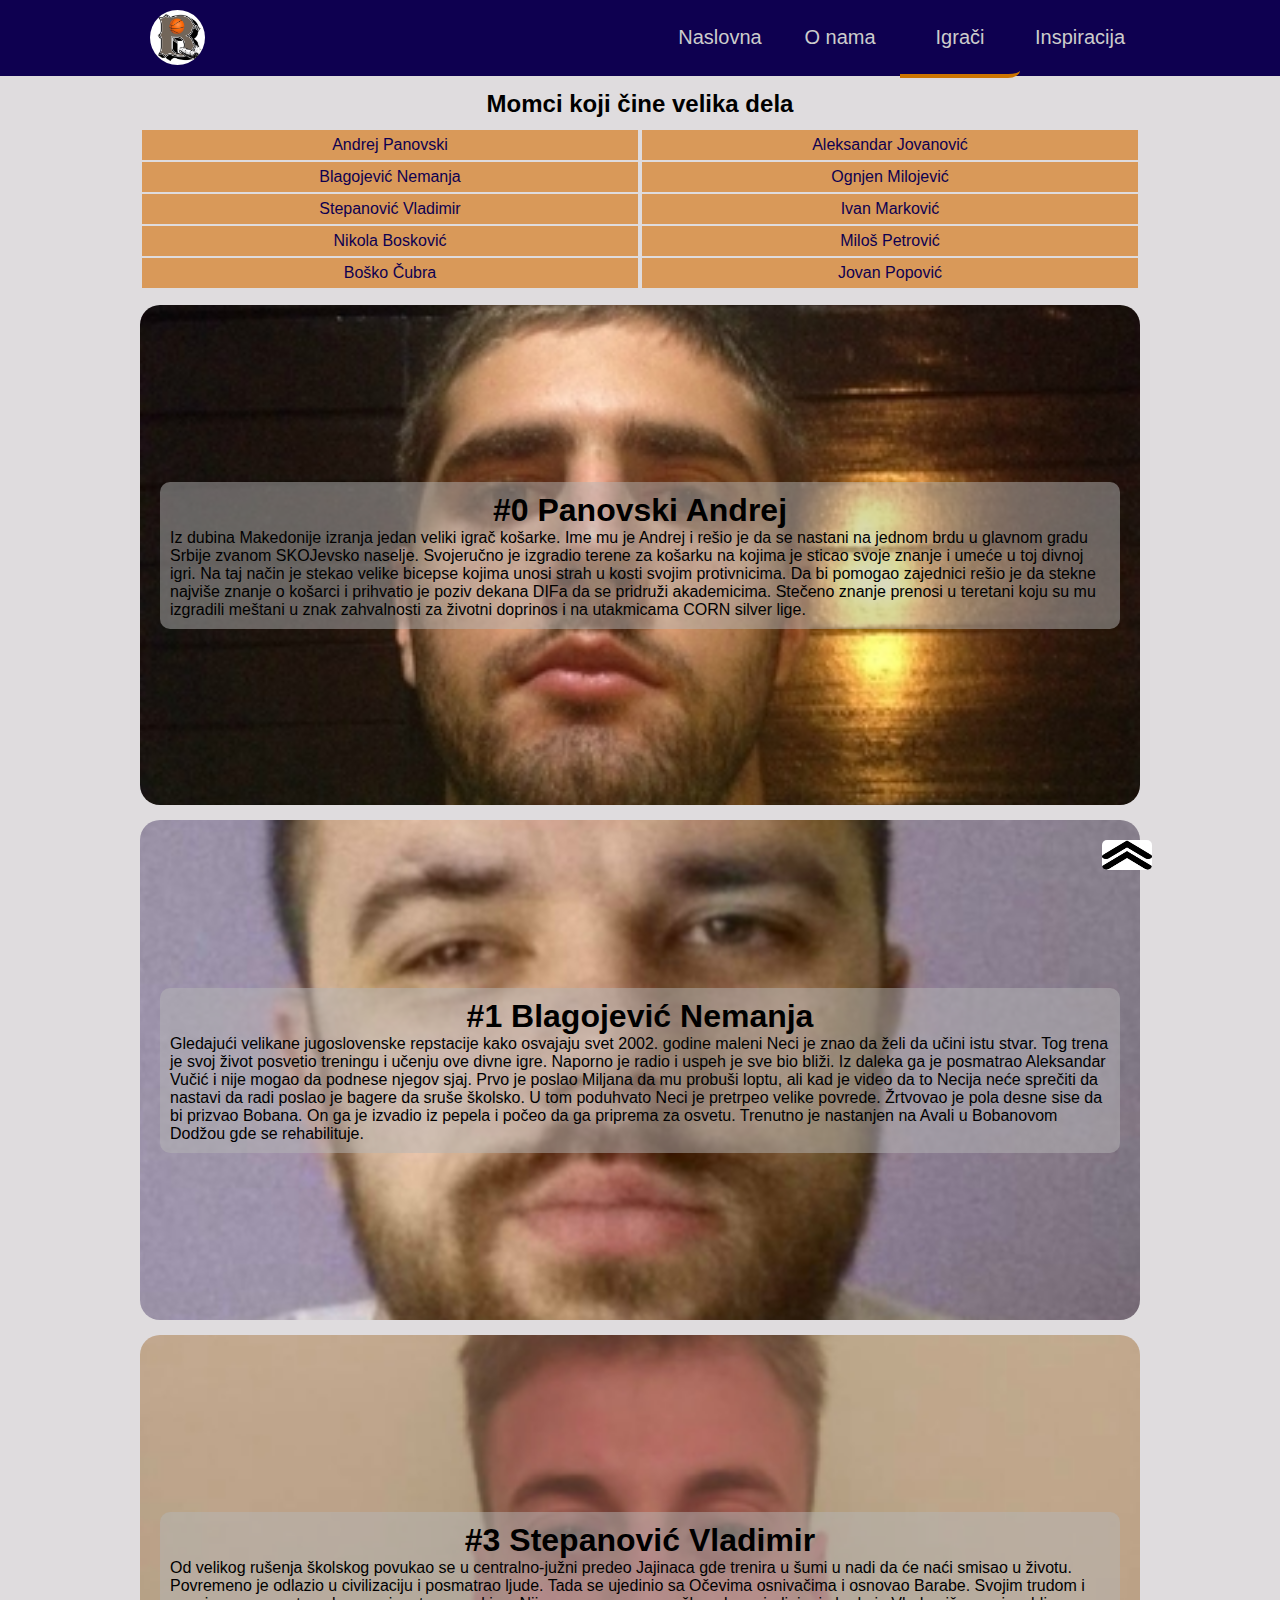
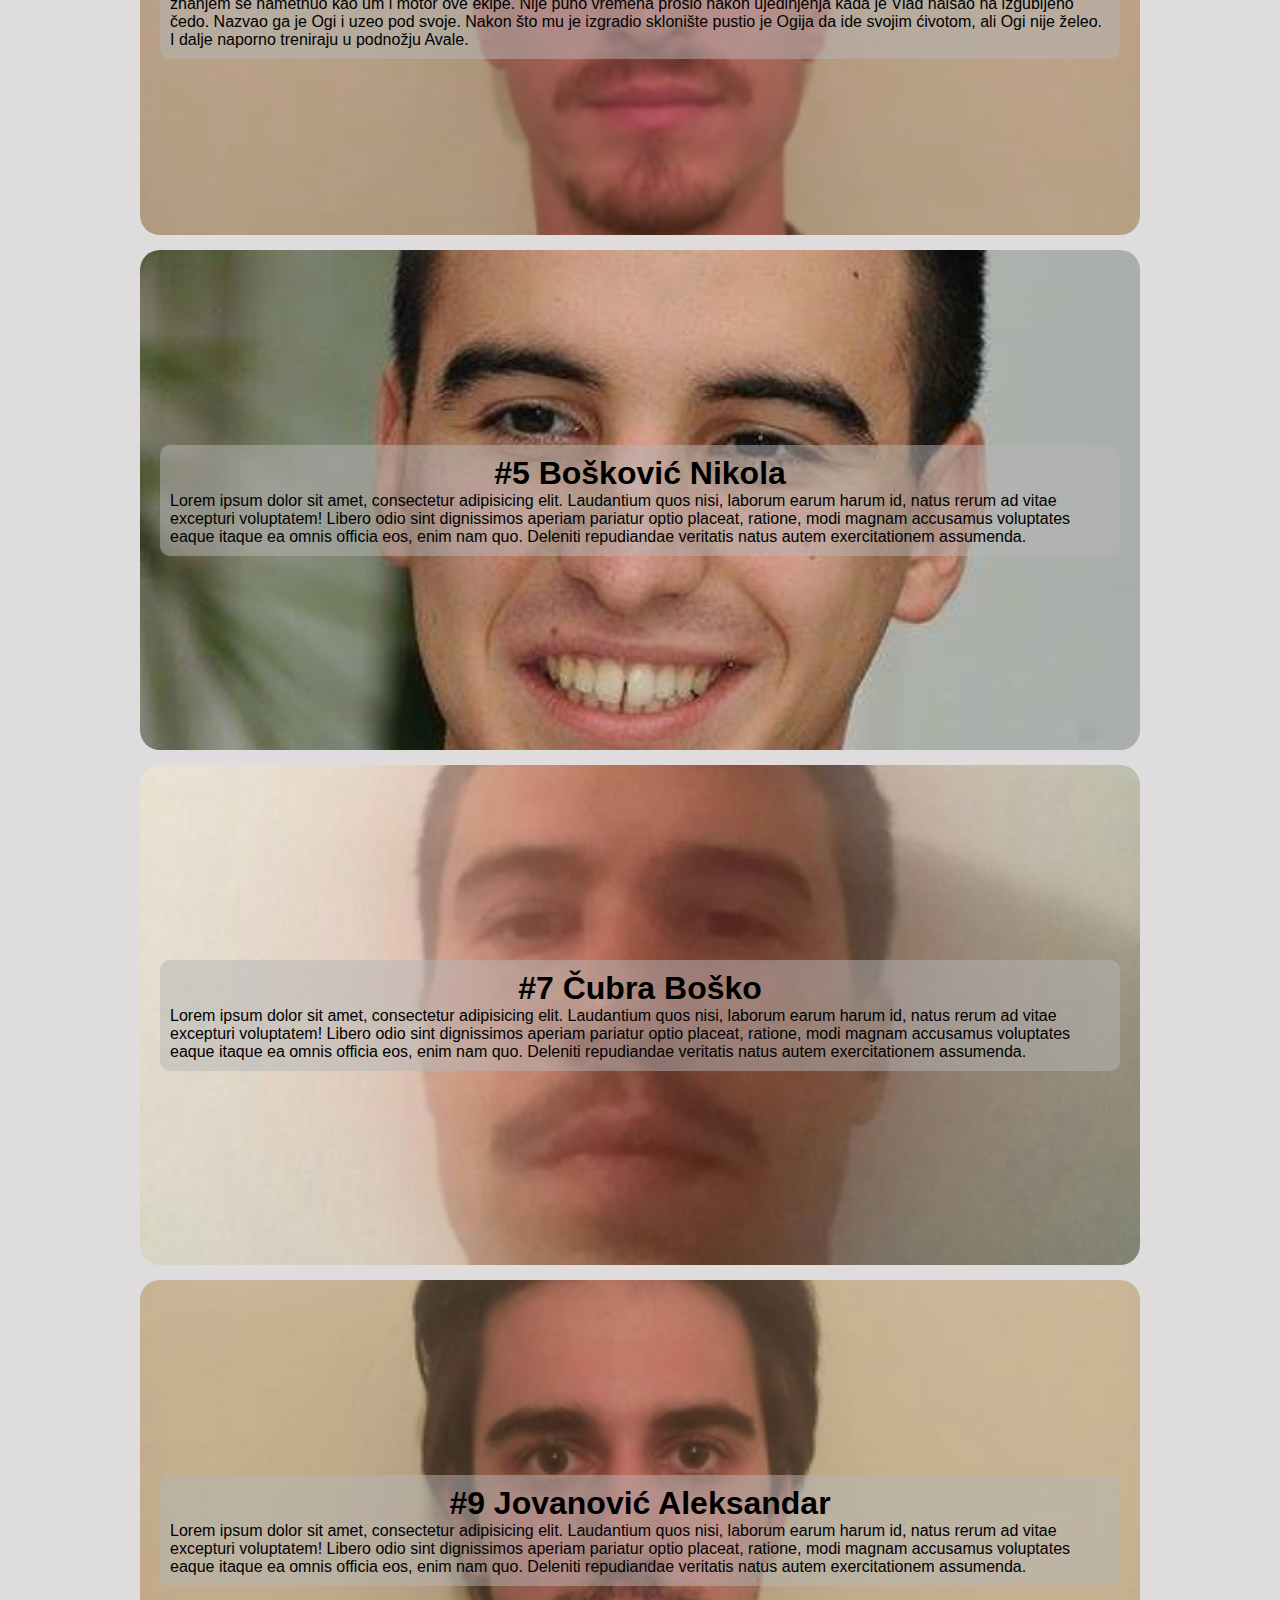
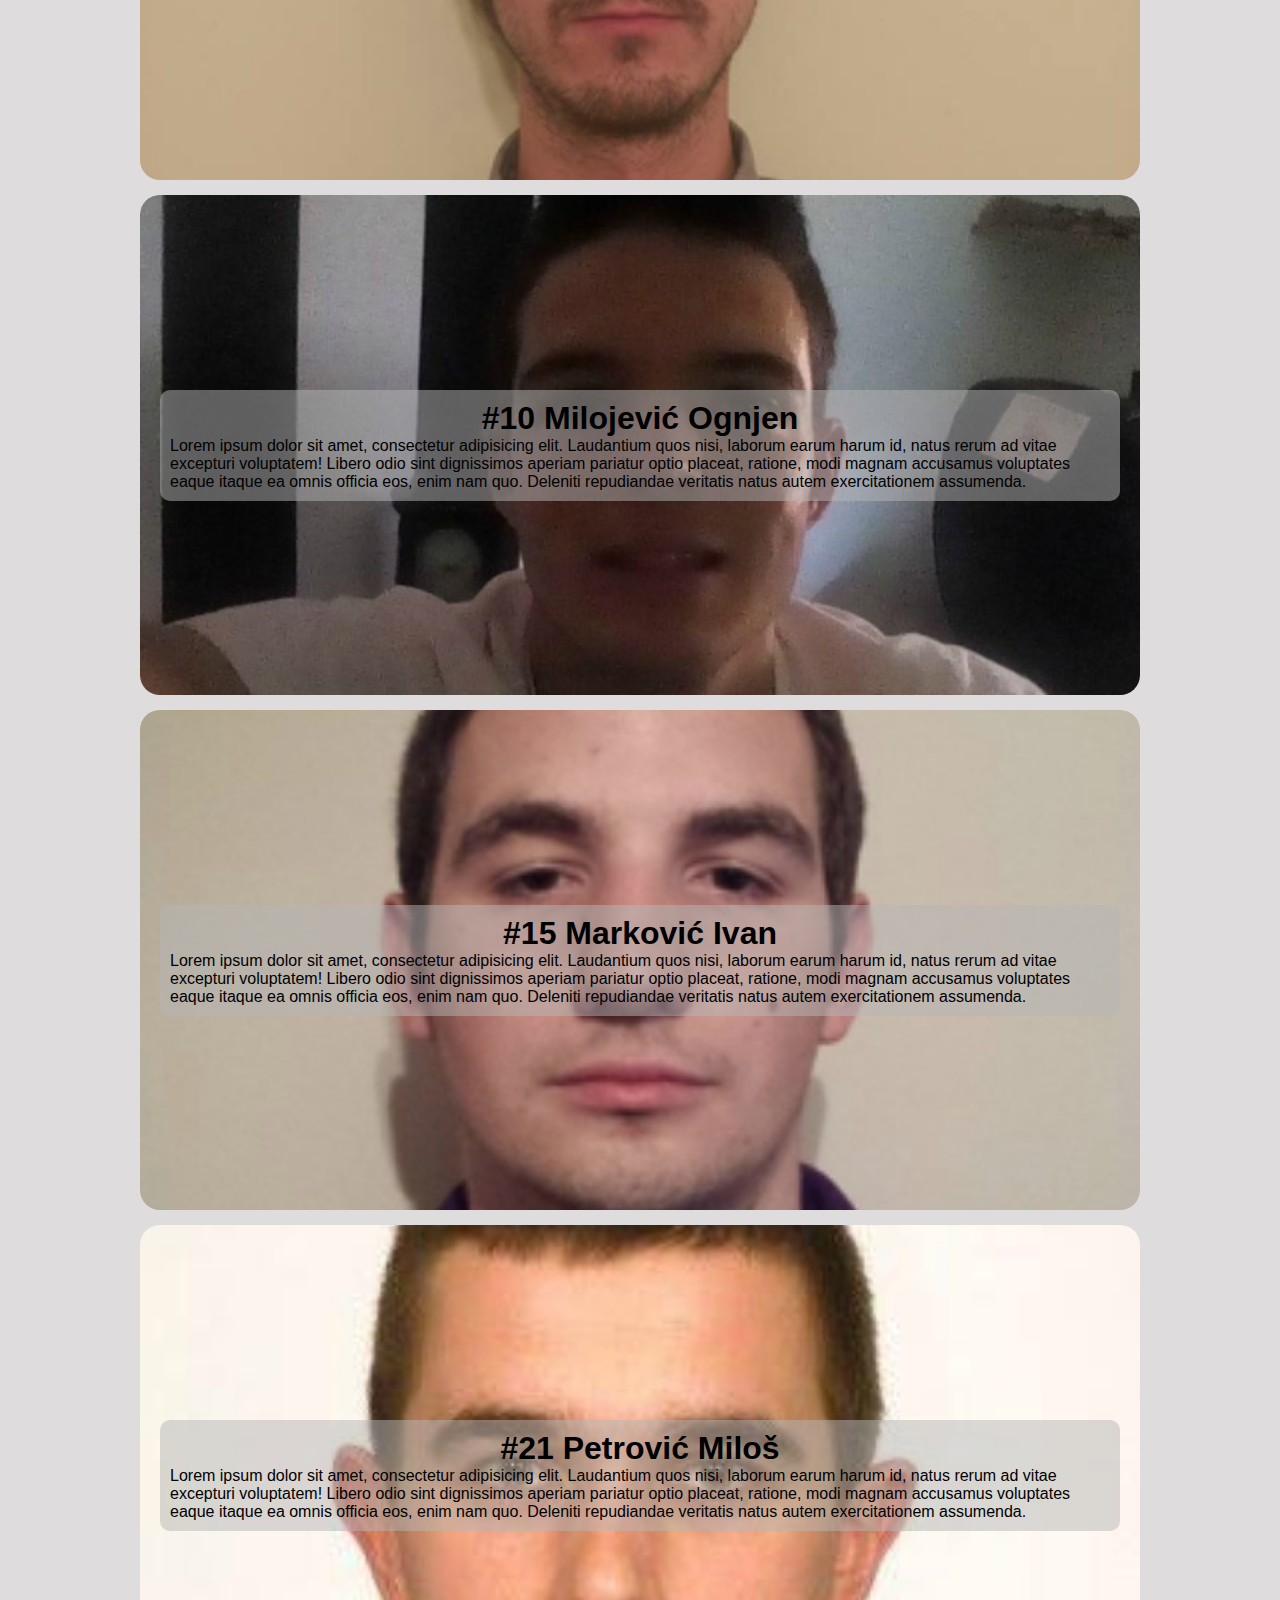
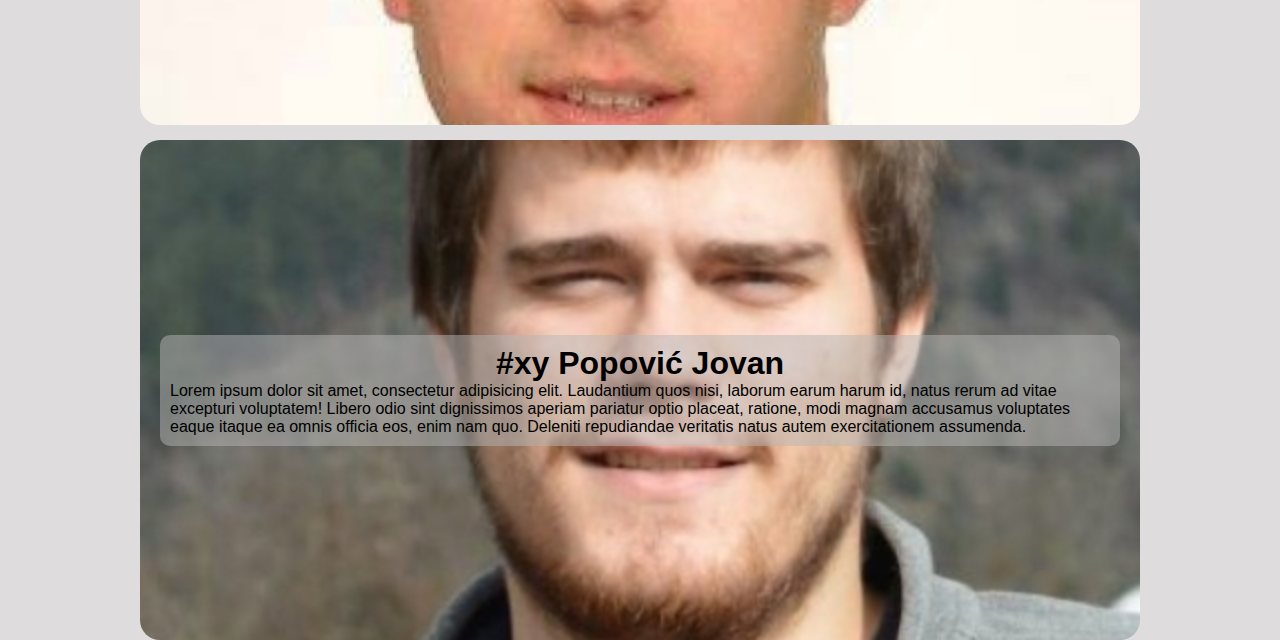
==== commit b0505ef6: "doc ready" ====
--- a/igraci.html
+++ b/igraci.html
@@ -1,12 +1,16 @@
 <!DOCTYPE html>
 <html lang="en">
 <head>
+  
   <meta charset="UTF-8">
   <meta name="viewport" content="width=device-width, initial-scale=1.0">
   <meta http-equiv="X-UA-Compatible" content="ie=edge">
   <title>KD Barabe</title>
   <link rel="shortcut icon" href="favicon.ico" type="image/png">
   <link rel="stylesheet" href="css/style.css">
+  <script>
+  $(document).ready(function(){});
+</script>
 </head>
 <body>
   <header>
--- a/css/style.css
+++ b/css/style.css
@@ -63,6 +63,11 @@
 nav a:hover {
   background-color: #1b0488;
   border-radius: 5px;
+}
+
+#logomob {
+  display: none;
+
 }
 /* Naslovna */
 
@@ -226,6 +231,16 @@
 /*media query*/
 
 @media(max-width:768px) {
+
+  .logobig {
+    display: none;
+  }
+  nav{
+    display: none;
+  }
+  #logomob {
+    display: block;
+  }
   header {
     position: fixed;
   }
@@ -238,6 +253,10 @@
   header ul {
     float: none;
     width: 100%;
+  }
+
+  .hidden {
+    display: none;
   }
 
   nav span a {
@@ -254,10 +273,6 @@
     line-height: normal;
   }
 
-  .igraci {
-    margin-top: 100px;
-  }
-
   .container {
     width: 90%;
   }
@@ -270,7 +285,3 @@
     display: none;
   }
 }
-
-@media screen and (min-width: 768px), screen and (max-width: 900px){
-
-}
